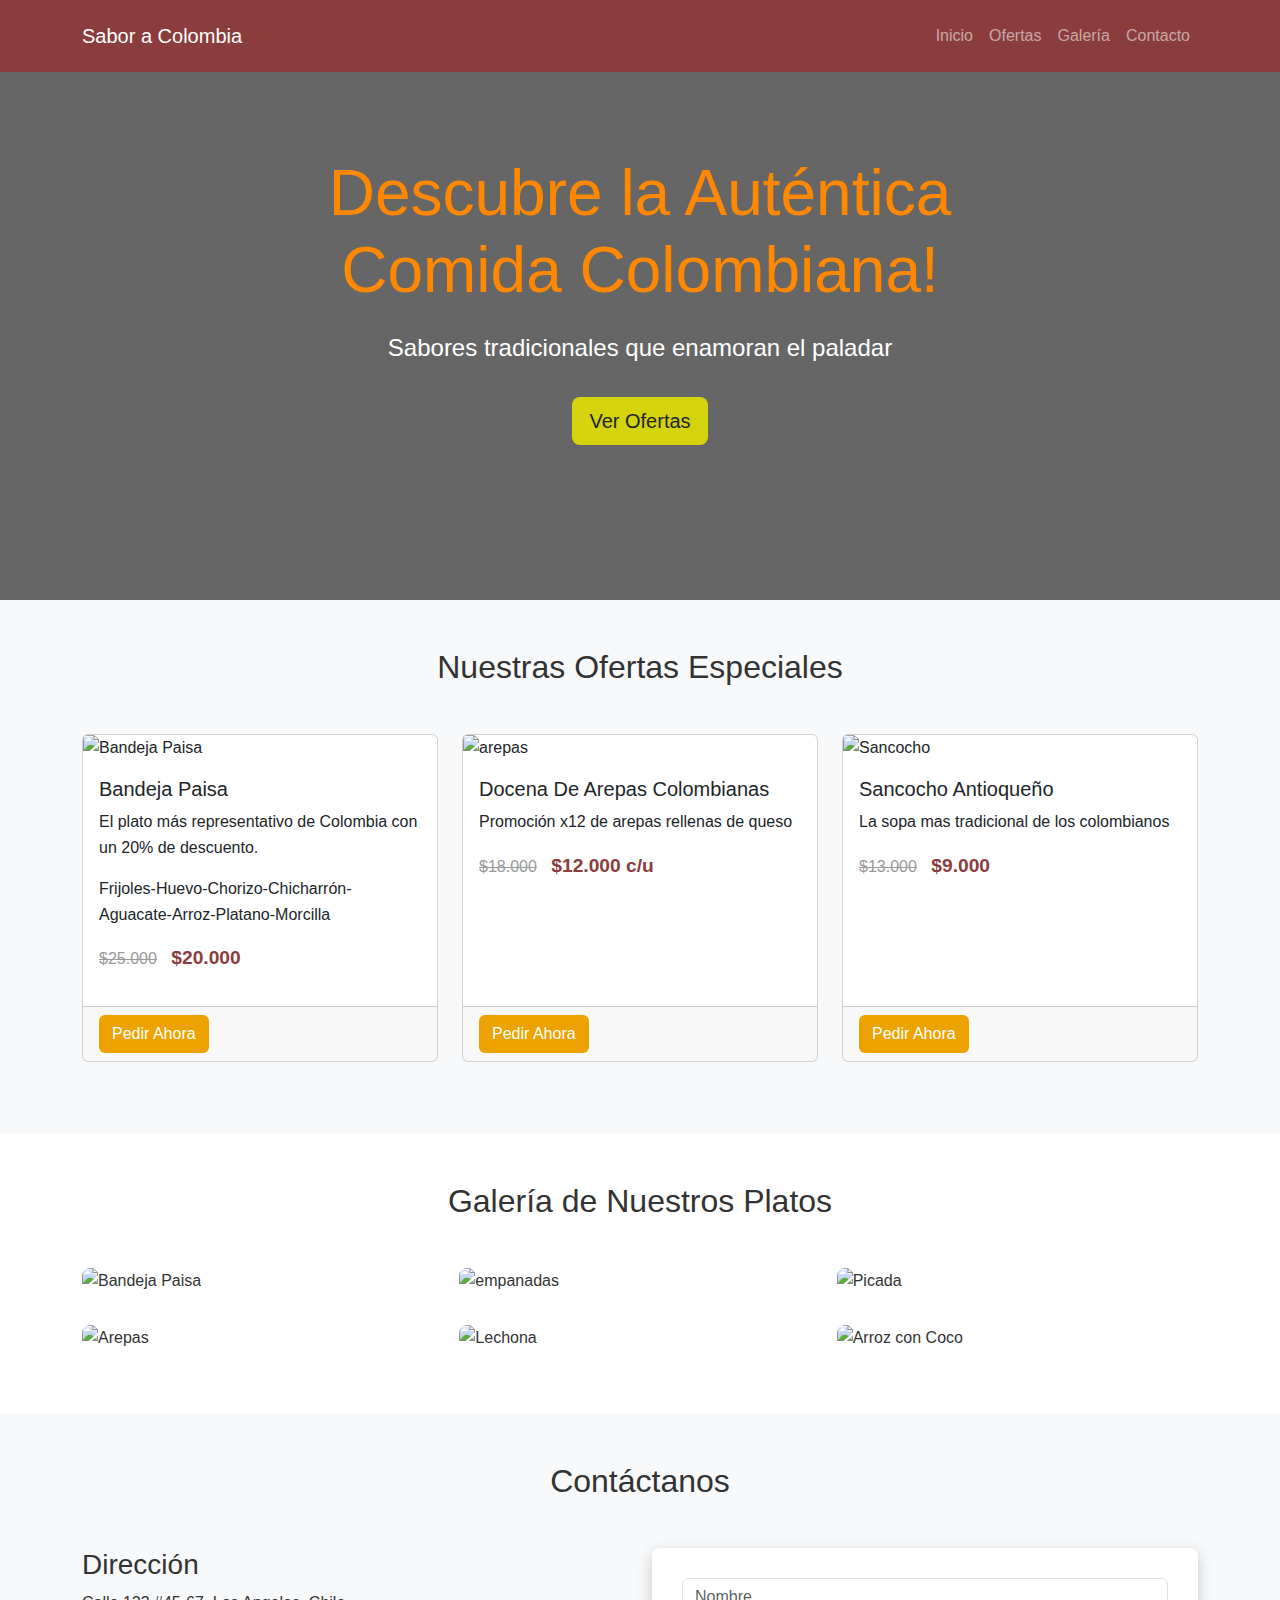
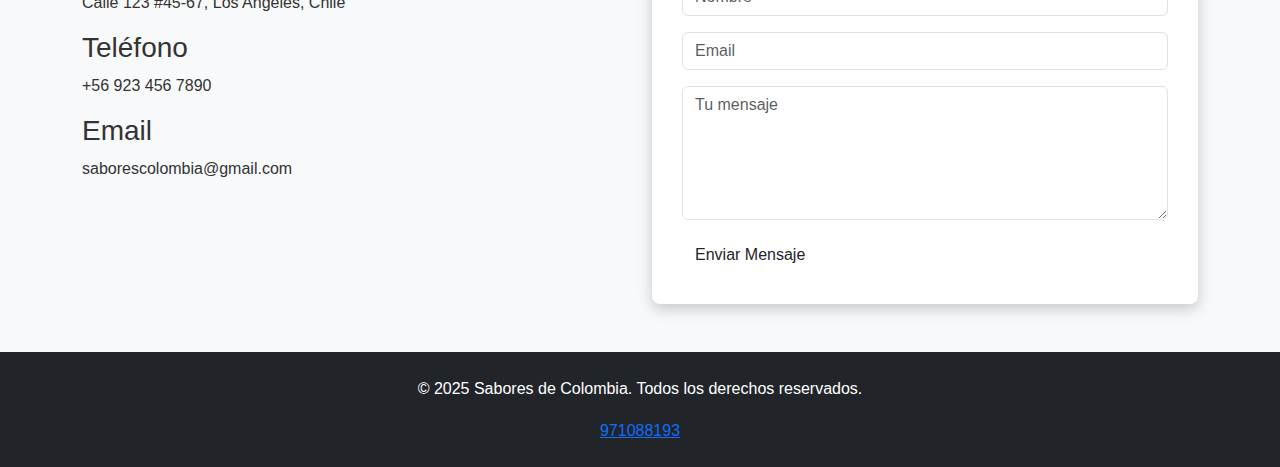
==== index.html @ b780f563 "modificacion 2 ev1" ====
<!DOCTYPE html>
<html lang="es">
<head>
    <meta charset="UTF-8">
    <meta name="viewport" content="width=device-width, initial-scale=1.0">
    <title>Sabor a colombia</title>
    <!-- Bootstrap CSS -->
    <link href="https://cdn.jsdelivr.net/npm/bootstrap@5.3.0/dist/css/bootstrap.min.css" rel="stylesheet">
    <!-- Nuestro archivo CSS -->
    <link rel="stylesheet" href="styles.css">
</head>
<body>
    <!-- Menú de Navegación -->
    <nav class="navbar fixed-top navbar-expand-lg navbar-dark">
        <div class="container">
            <a class="navbar-brand" href="#">
                <i class="fas fa-utensils"></i> Sabor a Colombia
            </a>
            <button class="navbar-toggler" type="button" data-bs-toggle="collapse" data-bs-target="#navbarNav">
                <span class="navbar-toggler-icon"></span>
            </button>
            <div class="collapse navbar-collapse" id="navbarNav">
                <ul class="navbar-nav ms-auto">
                    <li class="nav-item">
                        <a class="nav-link" href="#inicio">Inicio</a>
                    </li>
                    <li class="nav-item">
                        <a class="nav-link" href="#ofertas">Ofertas</a>
                    </li>
                    <li class="nav-item">
                        <a class="nav-link" href="#galeria">Galería</a>
                    </li>
                    <li class="nav-item">
                        <a class="nav-link" href="#contacto">Contacto</a>
                    </li>
                </ul>
            </div>
        </div>
    </nav>

    <!-- Sección Hero (Inicio) -->
    <header id="inicio" class="hero">
        <div class="hero-content">
            <h1>Descubre la Auténtica Comida Colombiana!</h1>
            <p>Sabores tradicionales que enamoran el paladar</p>
            <a href="#ofertas" class="btn btn-ofertas btn-lg">Ver Ofertas</a>
        </div>
    </header>

    <!-- Sección Ofertas -->
    <section id="ofertas" class="py-5 bg-light">
        <div class="container">
            <h2 class="text-center mb-5">Nuestras Ofertas Especiales</h2>
            <div class="row">
                <!-- Oferta 1 -->
                <div class="col-md-4 mb-4">
                    <div class="card h-100">
                        <img src="https://cdn.colombia.com/gastronomia/2011/08/02/bandeja-paisa-1616.gif" class="card-img-top" alt="Bandeja Paisa">
                        <div class="card-body">
                            <h5 class="card-title">Bandeja Paisa</h5>
                            <p class="card-text">El plato más representativo de Colombia con un 20% de descuento.</p>
                            <p class="card-text">Frijoles-Huevo-Chorizo-Chicharrón-Aguacate-Arroz-Platano-Morcilla</p>
                            <p class="price"><del>$25.000</del> <span>$20.000</span></p>
                        </div>
                        <div class="card-footer">
                            <a href="#contacto" class="btn btn-pedir">Pedir Ahora</a>
                        </div>
                    </div>
                </div>
                <!-- Oferta 2 -->
                <div class="col-md-4 mb-4">
                    <div class="card h-100">
                        <img src="https://www.recetavenezolana.com/wp-content/uploads/2019/03/RFB-2003-4-arepademaizprecocido.jpg" class="card-img-top" alt="arepas">
                        <div class="card-body">
                            <h5 class="card-title">Docena De Arepas Colombianas</h5>
                            <p class="card-text">Promoción x12 de arepas rellenas de queso</p>
                            <p class="price"><del>$18.000</del> <span>$12.000 c/u</span></p>
                        </div>
                        <div class="card-footer">
                            <a href="#contacto" class="btn btn-pedir">Pedir Ahora</a>
                        </div>
                    </div>
                </div>
                <!-- Oferta 3 -->
                <div class="col-md-4 mb-4">
                    <div class="card h-100">
                        <img src="https://cdn.colombia.com/gastronomia/2011/07/28/sancocho-de-cola-1650.gif" class="card-img-top" alt="Sancocho">
                        <div class="card-body">
                            <h5 class="card-title">Sancocho Antioqueño</h5>
                            <p class="card-text">La sopa mas tradicional de los colombianos</p>
                            <p class="price"><del>$13.000</del> <span>$9.000</span></p>
                        </div>
                        <div class="card-footer">
                            <a href="#contacto" class="btn btn-pedir">Pedir Ahora</a>
                        </div>
                    </div>
                </div>
            </div>
        </div>
    </section>

    <!-- Sección Galería -->
    <section id="galeria" class="py-5">
        <div class="container">
            <h2 class="text-center mb-5">Galería de Nuestros Platos</h2>
            <div class="row g-3">
                <div class="col-md-4 col-6">
                    <img src="https://popmenucloud.com/cdn-cgi/image/width=1200,height=630,format=auto,fit=cover/sqbhvkor/e1a2dfb7-8dd1-4218-8a34-acfee78bed85.jpg" class="img-fluid gallery-img" alt="Bandeja Paisa">
                </div>
                <div class="col-md-4 col-6">
                    <img src="https://cloudfront-us-east-1.images.arcpublishing.com/infobae/2WM7IURUHJBMDCWRVGDJ2NGK6Q.jpeg" class="img-fluid gallery-img" alt="empanadas">
                </div>
                <div class="col-md-4 col-6">
                    <img src="https://popmenucloud.com/cdn-cgi/image/width=1920,height=1920,format=auto,fit=scale-down/sqbhvkor/b8088792-f149-4830-99dd-253975eaa45a.jpg" class="img-fluid gallery-img" alt="Picada">
                </div>
                <div class="col-md-4 col-6">
                    <img src="https://www.laylita.com/recetas/wp-content/uploads/2022/08/Arepas-colombianas-de-queso.jpg" class="img-fluid gallery-img" alt="Arepas">
                </div>
                <div class="col-md-4 col-6">
                    <img src="https://cloudfront-us-east-1.images.arcpublishing.com/infobae/WVRCP5K2JRDNDNO5Q4HMESICN4.jpg" class="img-fluid gallery-img" alt="Lechona">
                </div>
                <div class="col-md-4 col-6">
                    <img src="https://uploads.vibra.co/1/2021/01/como-hacer-arroz-con-coco-5.png" class="img-fluid gallery-img" alt="Arroz con Coco">
                </div>
            </div>
        </div>
    </section>

    <!-- Sección Contacto -->
    <section id="contacto" class="py-5 bg-light">
        <div class="container">
            <h2 class="text-center mb-5">Contáctanos</h2>
            <div class="row">
                <div class="col-md-6 mb-4">
                    <h3><i class="fas fa-map-marker-alt"></i> Dirección</h3>
                    <p>Calle 123 #45-67, Los Angeles, Chile</p>
                    
                    <h3><i class="fas fa-phone"></i> Teléfono</h3>
                    <p>+56 923 456 7890</p>
                    
                    <h3><i class="fas fa-envelope"></i> Email</h3>
                    <p>saborescolombia@gmail.com</p>
                </div>
                <div class="col-md-6">
                    <form>
                        <div class="mb-3">
                            <input type="text" class="form-control" placeholder="Nombre" required>
                        </div>
                        <div class="mb-3">
                            <input type="email" class="form-control" placeholder="Email" required>
                        </div>
                        <div class="mb-3">
                            <textarea class="form-control" rows="5" placeholder="Tu mensaje" required></textarea>
                        </div>
                        <button type="submit" class="btn btn-enviar">Enviar Mensaje</button>
                    </form>
                </div>
            </div>
        </div>
    </section>

    <!-- Footer -->
    <footer class="bg-dark text-white py-4">
        <div class="container text-center">
            <p>&copy; 2025 Sabores de Colombia. Todos los derechos reservados.</p>
            <div class="social-links">
                <a href="#"><i class="fab fa-facebook-f"></i></a>
                <a href="#"><i class="fab fa-instagram"></i></a>
                <a href="#">971088193<i class="fab fa-whatsapp"></i></a>
            </div>
        </div>
    </footer>
</body>
</html>
---- styles.css ----
/* Estilos generales */
body {
    font-family: 'Arial', sans-serif;
    color: #333;
    line-height: 1.6;
}

/* Color navbar */
nav.navbar{
    background-color: #8b3d3d;
}
/* color btnes */
.btn-pedir{
    background-color: #eca200;
    color: white;
    }
.btn-pedir:hover{
    background-color: #de6704;
    color: white;
}
.btn-ofertas{
    background-color: #e6e201de
    ;
}
.btn-ofertas:hover{
    background-color: #e49708de

    ;
}
.btn-enviar{
    background-color: white;
}
.btn-enviar:hover{
    background-color: #999;
}

/* Navbar */
.navbar {
    transition: all 0.3s;
    padding: 15px 0;
    /* position: fixed; */
}
.navbar.scrolled {
    background-color: #fff !important;
    box-shadow: 0 2px 10px rgba(0, 0, 0, 0.1);
}
.navbar.scrolled .nav-link {
    color: #333 !important;
}
.navbar.scrolled .navbar-brand {
    color: #E67E22 !important;
}
/* Hero Section */
.hero {
    background: linear-gradient(rgba(0, 0, 0, 0.6), rgba(0, 0, 0, 0.6)), 
                url('https://img.freepik.com/foto-gratis/marco-comida-circular-plano-laico_23-2148708223.jpg?semt=ais_hybrid');
    background-size: cover;
    background-position: center;
    height: 600px;
    display: flex;
    align-items: center;
    color: white;
    text-align: center;
}
.hero-content {
    max-width: 900px;
    margin: 0 auto;
    padding: 20px;
}
.hero h1 {
    color: #ff8800;
    font-size: 4rem;
    margin-bottom: 20px;
}
.hero p {
    font-size: 1.5rem;
    margin-bottom: 30px;
}

/* Sección Ofertas */
.price del {
    color: #999;
    margin-right: 10px;
}
.price span {
    color: #8b3d3d;
    font-weight: bold;
    font-size: 1.2rem;
    margin-right: 40px;
}
/* Sección Galería */
.gallery-img {
    border-radius: 8px;
    transition: transform 0.3s;
    margin-bottom: 15px;
}
.gallery-img:hover {
    transform: scale(1.03);
}
/* Sección Contacto */
form {
    background: white;
    padding: 30px;
    border-radius: 8px;
    box-shadow: 0 5px 15px rgba(0, 0, 0, 0.2);
    }
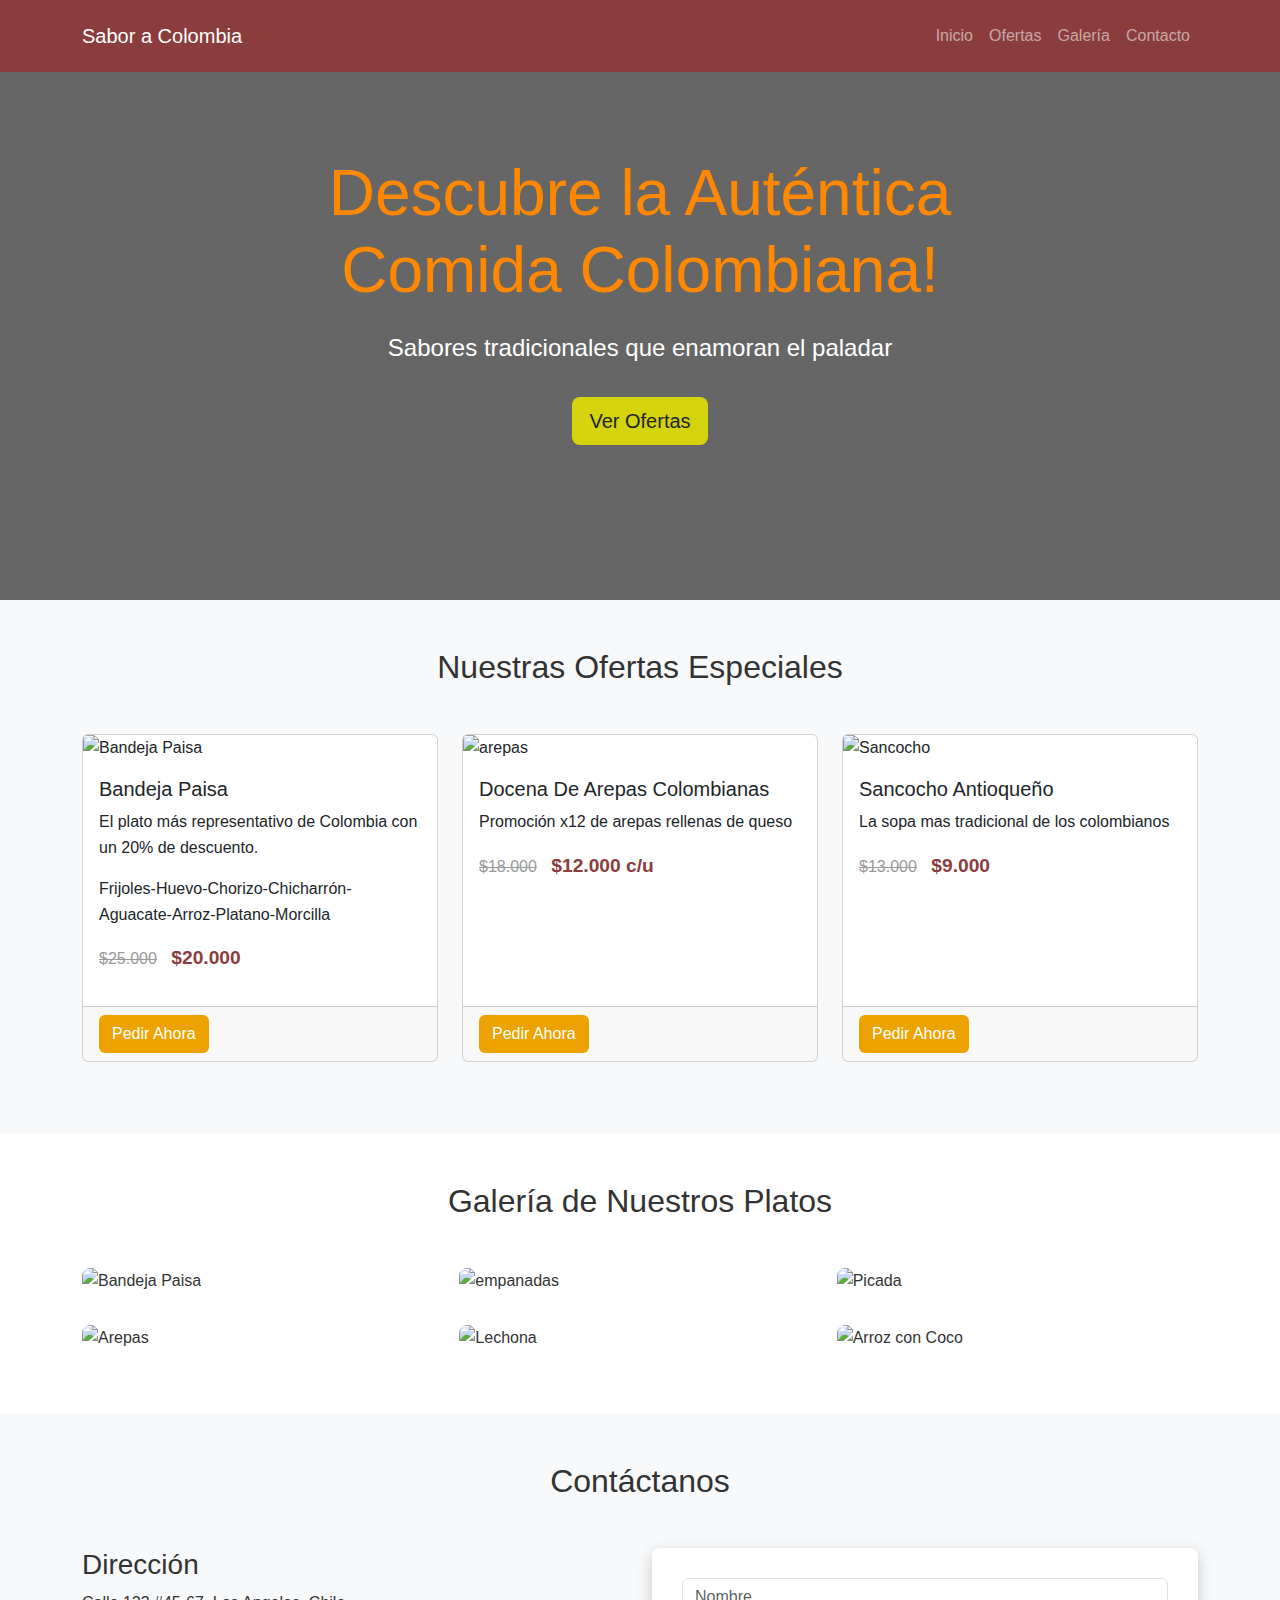
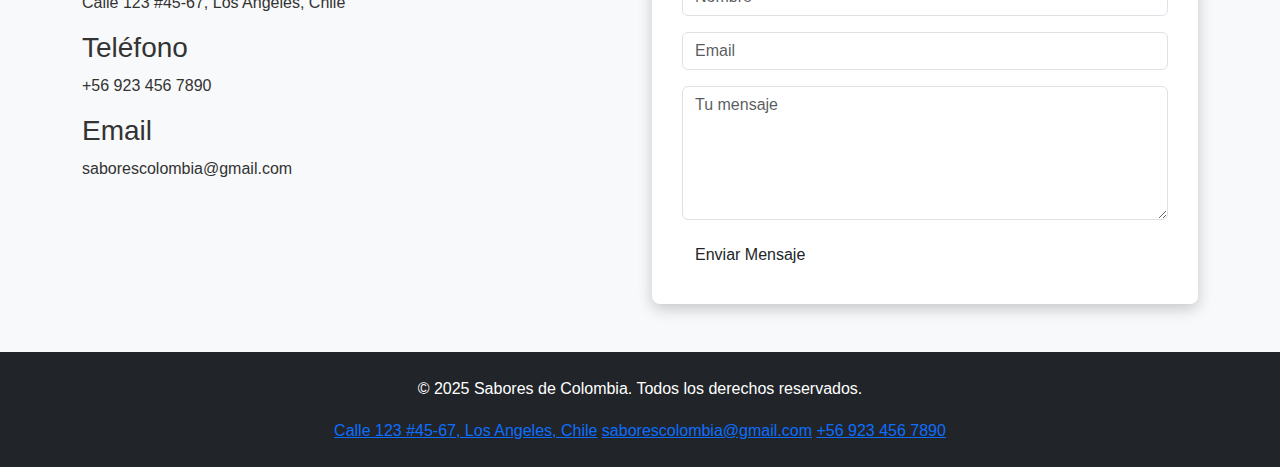
==== commit 5620e249: "agregue el script de boostrap iy" ====
--- a/index.html
+++ b/index.html
@@ -6,7 +6,7 @@
     <title>Sabor a colombia</title>
     <!-- Bootstrap CSS -->
     <link href="https://cdn.jsdelivr.net/npm/bootstrap@5.3.0/dist/css/bootstrap.min.css" rel="stylesheet">
-    <!-- Nuestro archivo CSS -->
+    <!-- Archivo CSS -->
     <link rel="stylesheet" href="styles.css">
 </head>
 <body>
@@ -161,12 +161,15 @@
 
     <!-- Footer -->
     <footer class="bg-dark text-white py-4">
+    <!-- Bootstrap JS -->
+        <script src="https://cdn.jsdelivr.net/npm/bootstrap@5.3.0/dist/js/bootstrap.bundle.min.js"></script>
         <div class="container text-center">
             <p>&copy; 2025 Sabores de Colombia. Todos los derechos reservados.</p>
+            <!-- Contactos Footer -->
             <div class="social-links">
-                <a href="#"><i class="fab fa-facebook-f"></i></a>
-                <a href="#"><i class="fab fa-instagram"></i></a>
-                <a href="#">971088193<i class="fab fa-whatsapp"></i></a>
+                <a href="#">Calle 123 #45-67, Los Angeles, Chile<i class="fab fa-direccion-f"></i></a>
+                <a href="#">saborescolombia@gmail.com<i class="fab fa-correo"></i></a>
+                <a href="#">+56 923 456 7890<i class="fab fa-whatsapp"></i></a>
             </div>
         </div>
     </footer>
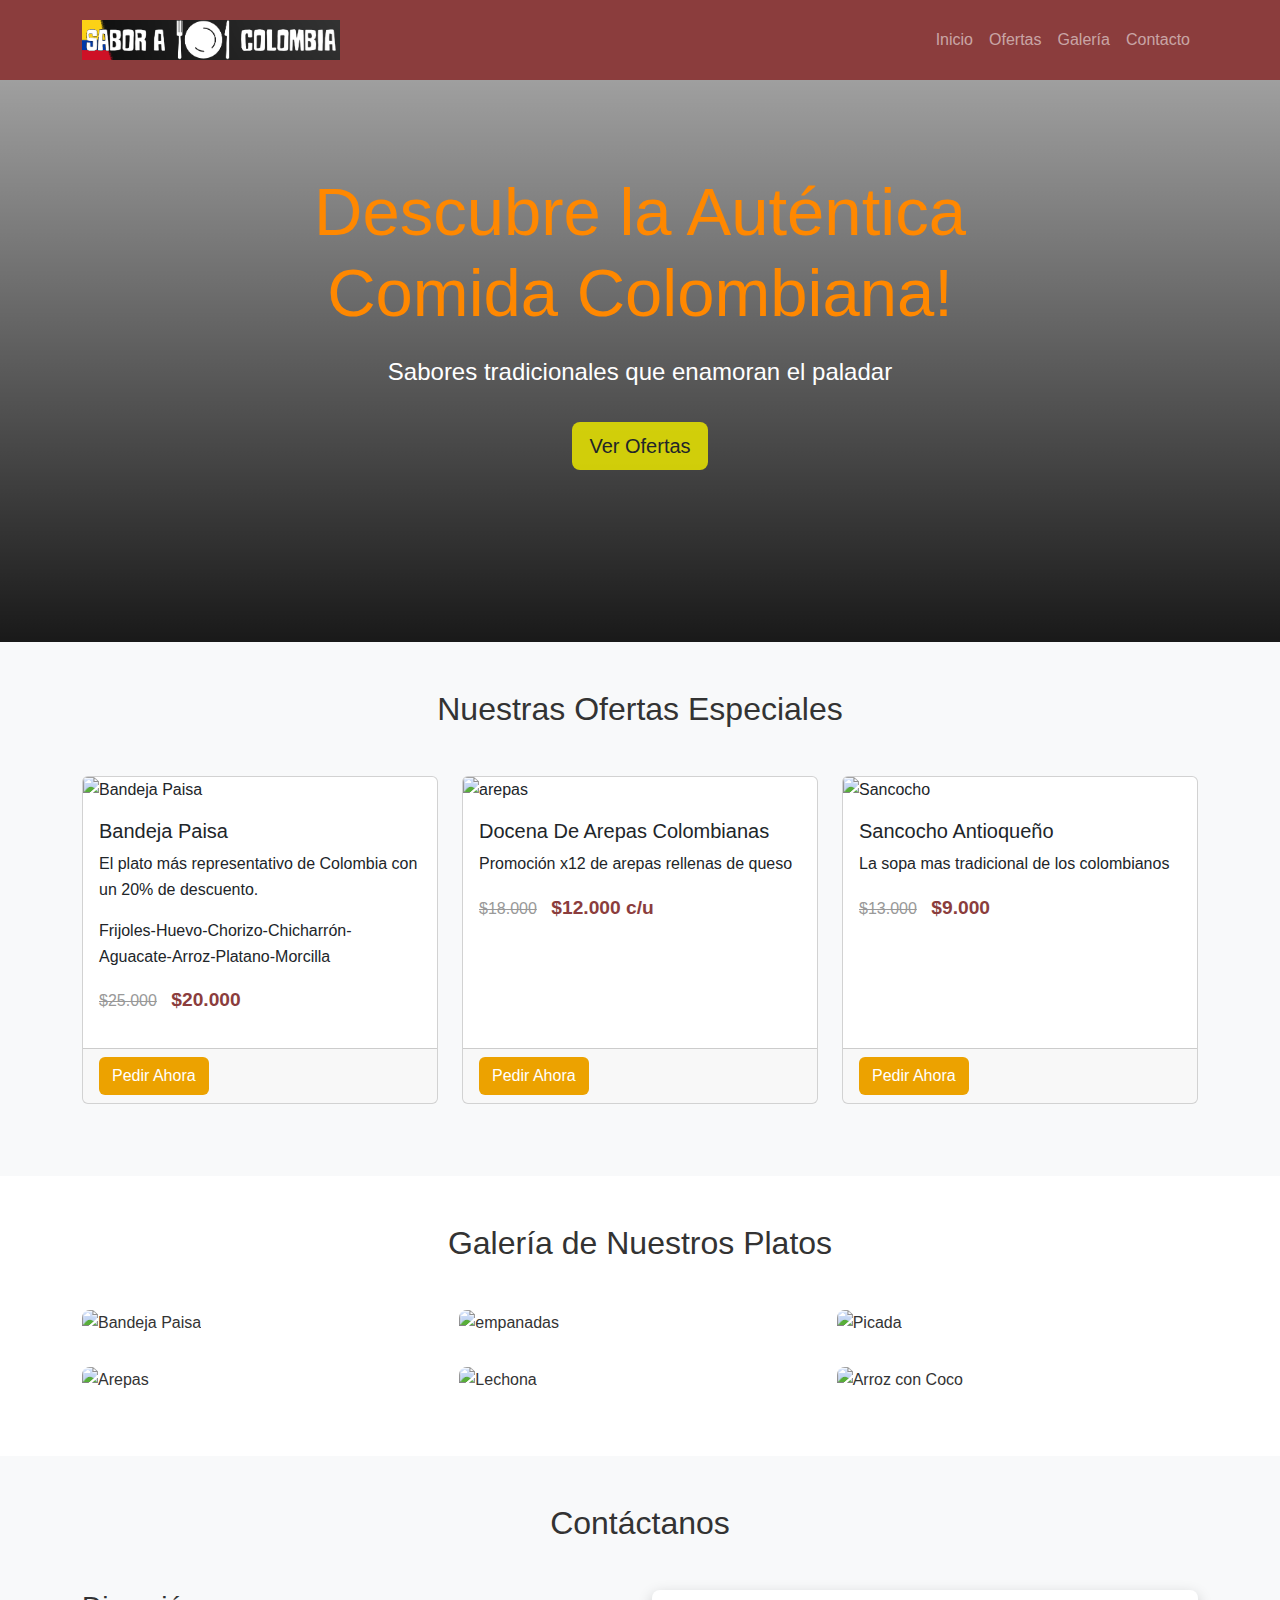
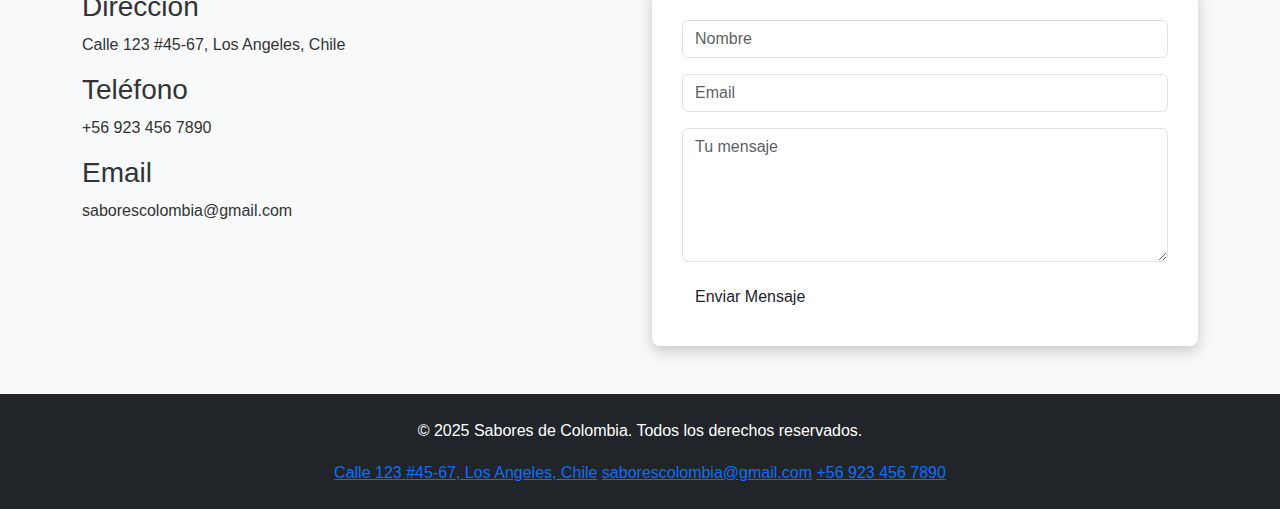
==== commit 38e270f1: "nuevo logo, y mejora en el rgb" ====
--- a/index.html
+++ b/index.html
@@ -3,7 +3,7 @@
 <head>
     <meta charset="UTF-8">
     <meta name="viewport" content="width=device-width, initial-scale=1.0">
-    <title>Sabor a colombia</title>
+    <title>Sabor A Colombia</title>
     <!-- Bootstrap CSS -->
     <link href="https://cdn.jsdelivr.net/npm/bootstrap@5.3.0/dist/css/bootstrap.min.css" rel="stylesheet">
     <!-- Archivo CSS -->
@@ -13,8 +13,8 @@
     <!-- Menú de Navegación -->
     <nav class="navbar fixed-top navbar-expand-lg navbar-dark">
         <div class="container">
-            <a class="navbar-brand" href="#">
-                <i class="fas fa-utensils"></i> Sabor a Colombia
+            <a class="navbar-brand" href="#inicio">
+                <img src="img/logo_bandera.png" alt="Logo Sabor A Colombia" class="navbar-logo">
             </a>
             <button class="navbar-toggler" type="button" data-bs-toggle="collapse" data-bs-target="#navbarNav">
                 <span class="navbar-toggler-icon"></span>
--- a/styles.css
+++ b/styles.css
@@ -8,6 +8,16 @@
 /* Color navbar */
 nav.navbar{
     background-color: #8b3d3d;
+}
+/* Estilos del logo */
+.navbar-logo{
+    height: 40px;
+    width: auto;
+}
+@media (max-width: 768px) {
+    .navbar-logo {
+        height: 30px;
+    }
 }
 /* color btnes */
 .btn-pedir{
@@ -52,11 +62,11 @@
 }
 /* Hero Section */
 .hero {
-    background: linear-gradient(rgba(0, 0, 0, 0.6), rgba(0, 0, 0, 0.6)), 
+    background: linear-gradient(rgba(0, 0, 0, 0.3), rgba(0, 0, 0, 0.9)), 
                 url('https://img.freepik.com/foto-gratis/marco-comida-circular-plano-laico_23-2148708223.jpg?semt=ais_hybrid');
     background-size: cover;
     background-position: center;
-    height: 600px;
+    height: 642px;
     display: flex;
     align-items: center;
     color: white;
@@ -69,7 +79,7 @@
 }
 .hero h1 {
     color: #ff8800;
-    font-size: 4rem;
+    font-size: 67px;
     margin-bottom: 20px;
 }
 .hero p {
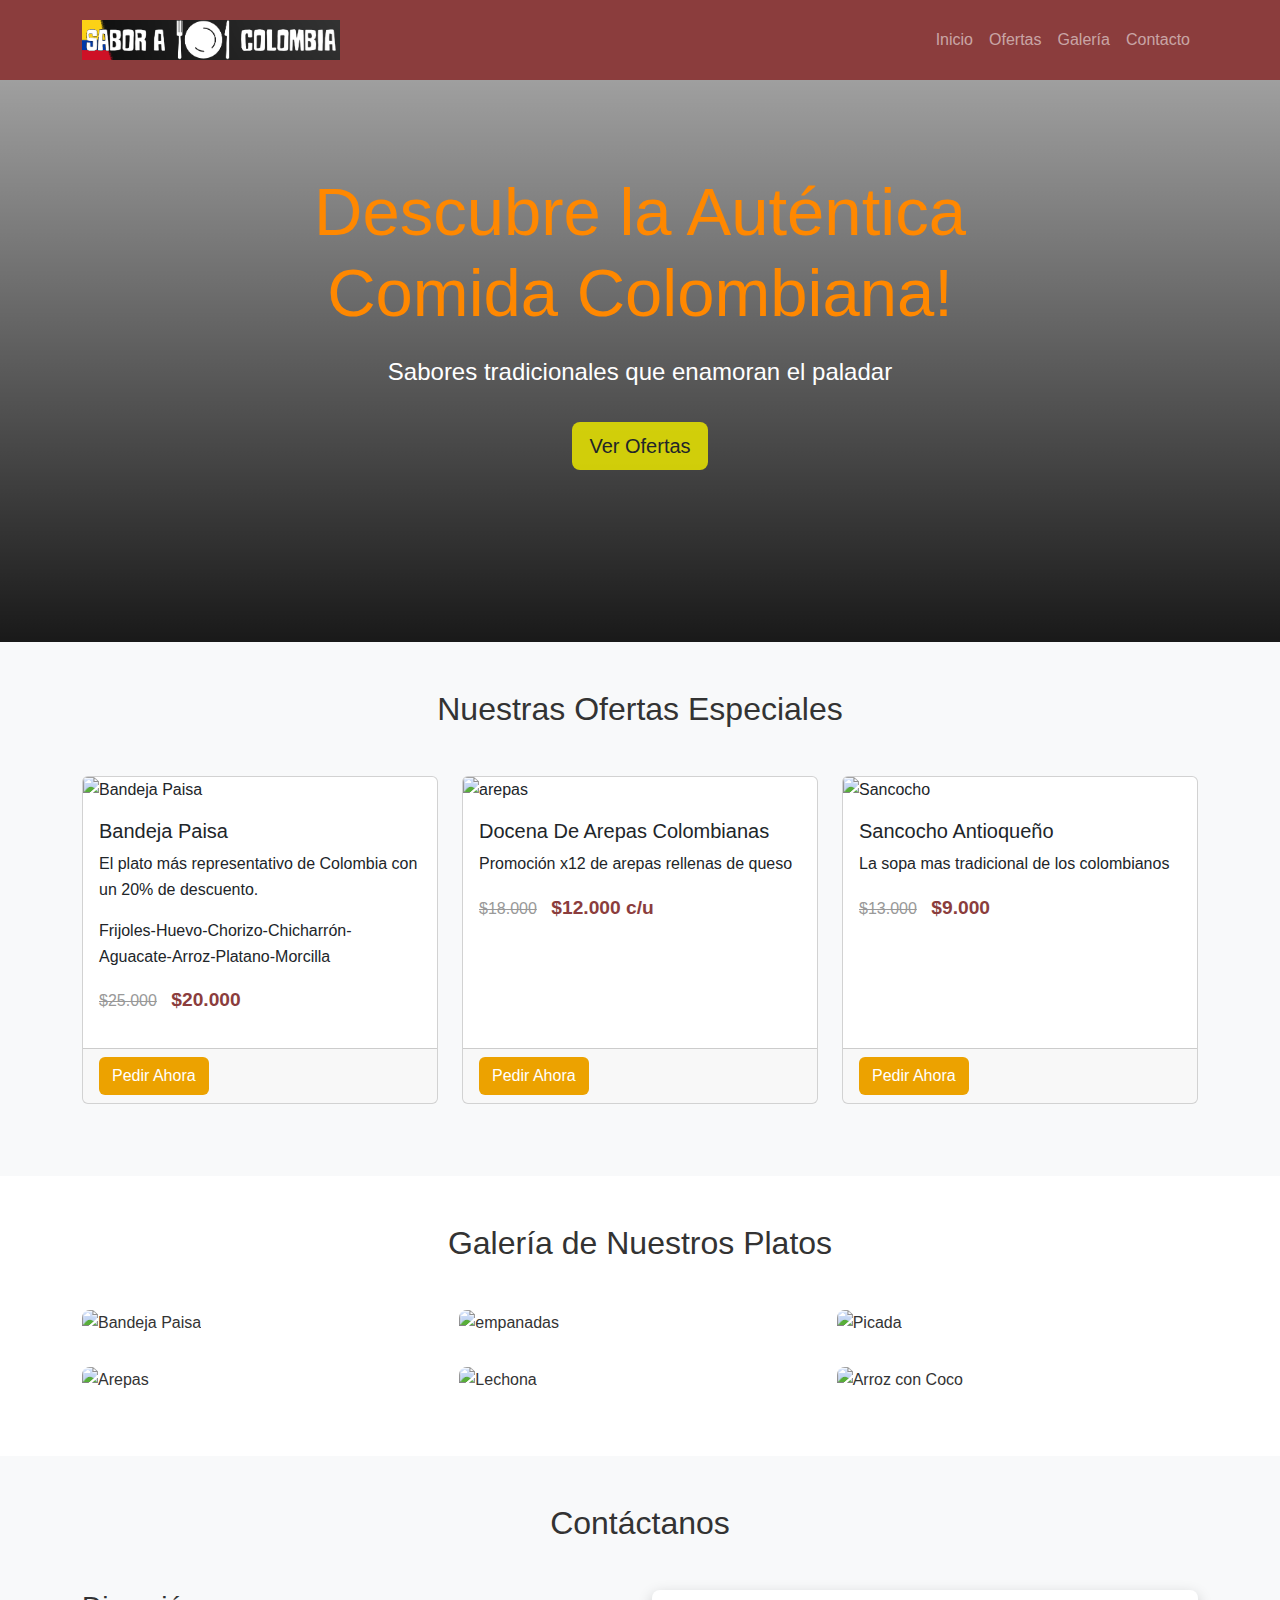
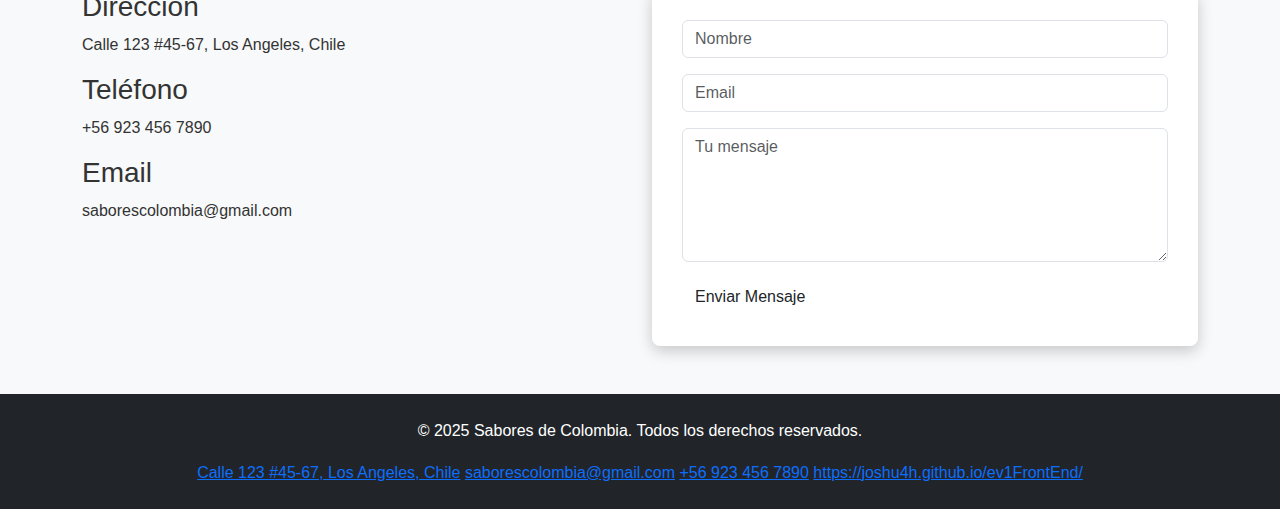
==== commit c76bd464: "añadir github en footer" ====
--- a/index.html
+++ b/index.html
@@ -170,6 +170,7 @@
                 <a href="#">Calle 123 #45-67, Los Angeles, Chile<i class="fab fa-direccion-f"></i></a>
                 <a href="#">saborescolombia@gmail.com<i class="fab fa-correo"></i></a>
                 <a href="#">+56 923 456 7890<i class="fab fa-whatsapp"></i></a>
+                <a href="#">https://joshu4h.github.io/ev1FrontEnd/<i class="fab fa-github"></i></a>
             </div>
         </div>
     </footer>
